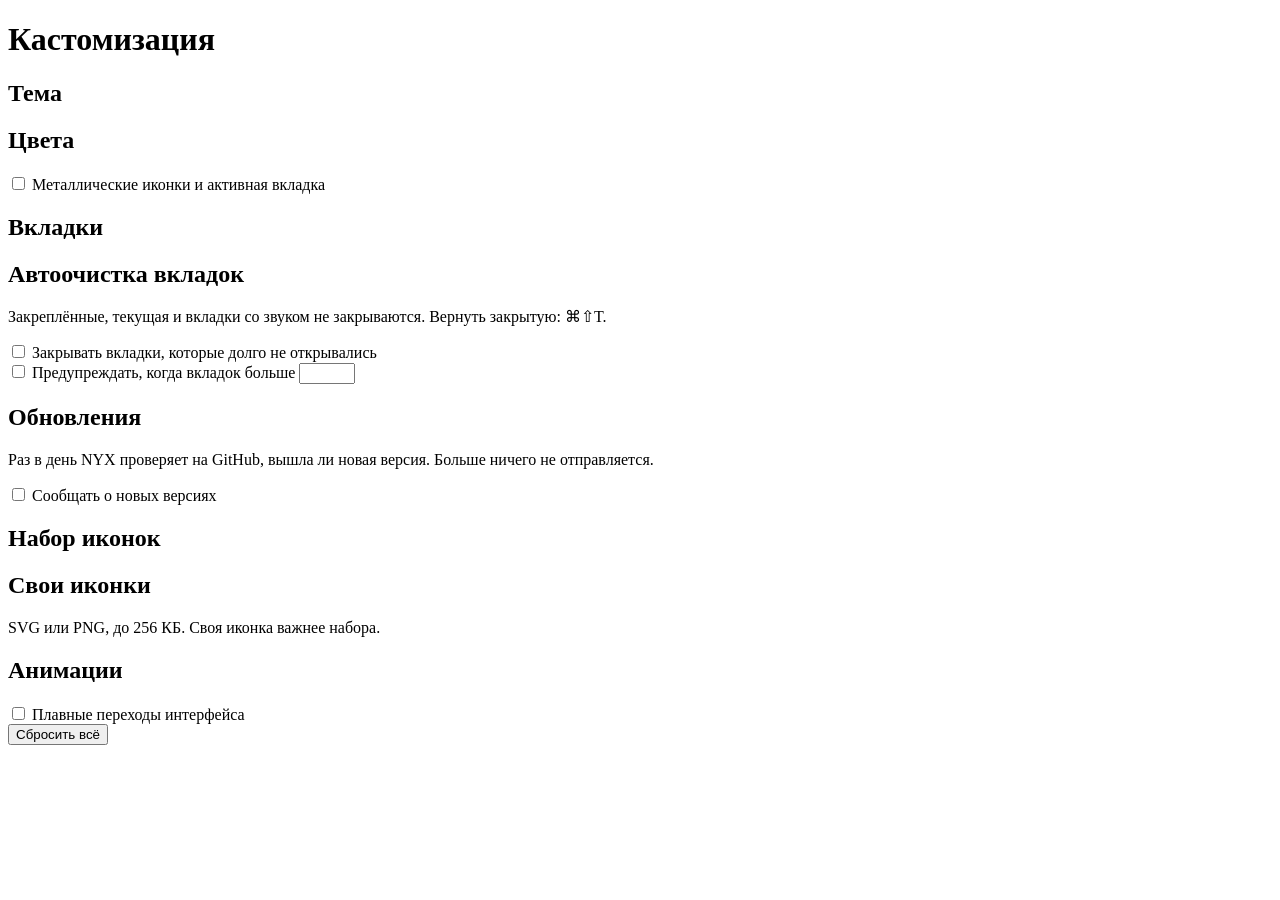
==== chrome/home/customize.html @ c4d68d40 "v1.0.0" ====
<!doctype html>
<html lang="ru">
  <head>
    <meta charset="utf-8" />
    <meta http-equiv="Content-Security-Policy" content="default-src chrome:; img-src chrome: data:; object-src 'none'" />
    <title>Кастомизация</title>
    <link rel="icon" href="chrome://branding/content/icon32.png" />
    <link rel="stylesheet" href="chrome://nyx/content/customize.css" />
  </head>
  <body>
    <main>
      <h1>Кастомизация</h1>

      <section>
        <h2>Тема</h2>
        <div id="presets" class="options"></div>
      </section>

      <section>
        <h2>Цвета</h2>
        <div id="colors" class="grid"></div>
        <label class="row">
          <input id="metal" type="checkbox" />
          <span>Металлические иконки и активная вкладка</span>
        </label>
      </section>

      <section>
        <h2>Вкладки</h2>
        <div id="tabs" class="options"></div>
      </section>

      <section>
        <h2>Автоочистка вкладок</h2>
        <p class="hint">Закреплённые, текущая и вкладки со звуком не закрываются. Вернуть закрытую: ⌘⇧T.</p>
        <label class="row">
          <input id="tab-cleanup" type="checkbox" />
          <span>Закрывать вкладки, которые долго не открывались</span>
        </label>
        <div id="cleanup-hours" class="options spaced"></div>
        <label class="row spaced">
          <input id="tab-warning" type="checkbox" />
          <span>Предупреждать, когда вкладок больше</span>
          <input id="tab-limit" class="number" type="number" min="5" max="500" step="1" aria-label="Порог вкладок" />
        </label>
      </section>

      <section>
        <h2>Обновления</h2>
        <p class="hint">Раз в день NYX проверяет на GitHub, вышла ли новая версия. Больше ничего не отправляется.</p>
        <label class="row">
          <input id="update-check" type="checkbox" />
          <span>Сообщать о новых версиях</span>
        </label>
      </section>

      <section>
        <h2>Набор иконок</h2>
        <div id="packs" class="options"></div>
      </section>

      <section>
        <h2>Свои иконки</h2>
        <p class="hint">SVG или PNG, до 256 КБ. Своя иконка важнее набора.</p>
        <div id="icons" class="grid"></div>
        <p id="icon-error" class="error" role="alert"></p>
      </section>

      <section>
        <h2>Анимации</h2>
        <label class="row">
          <input id="animations" type="checkbox" />
          <span>Плавные переходы интерфейса</span>
        </label>
      </section>

      <button id="reset" class="option" type="button">Сбросить всё</button>
    </main>
    <script src="chrome://nyx/content/customize.js"></script>
  </body>
</html>
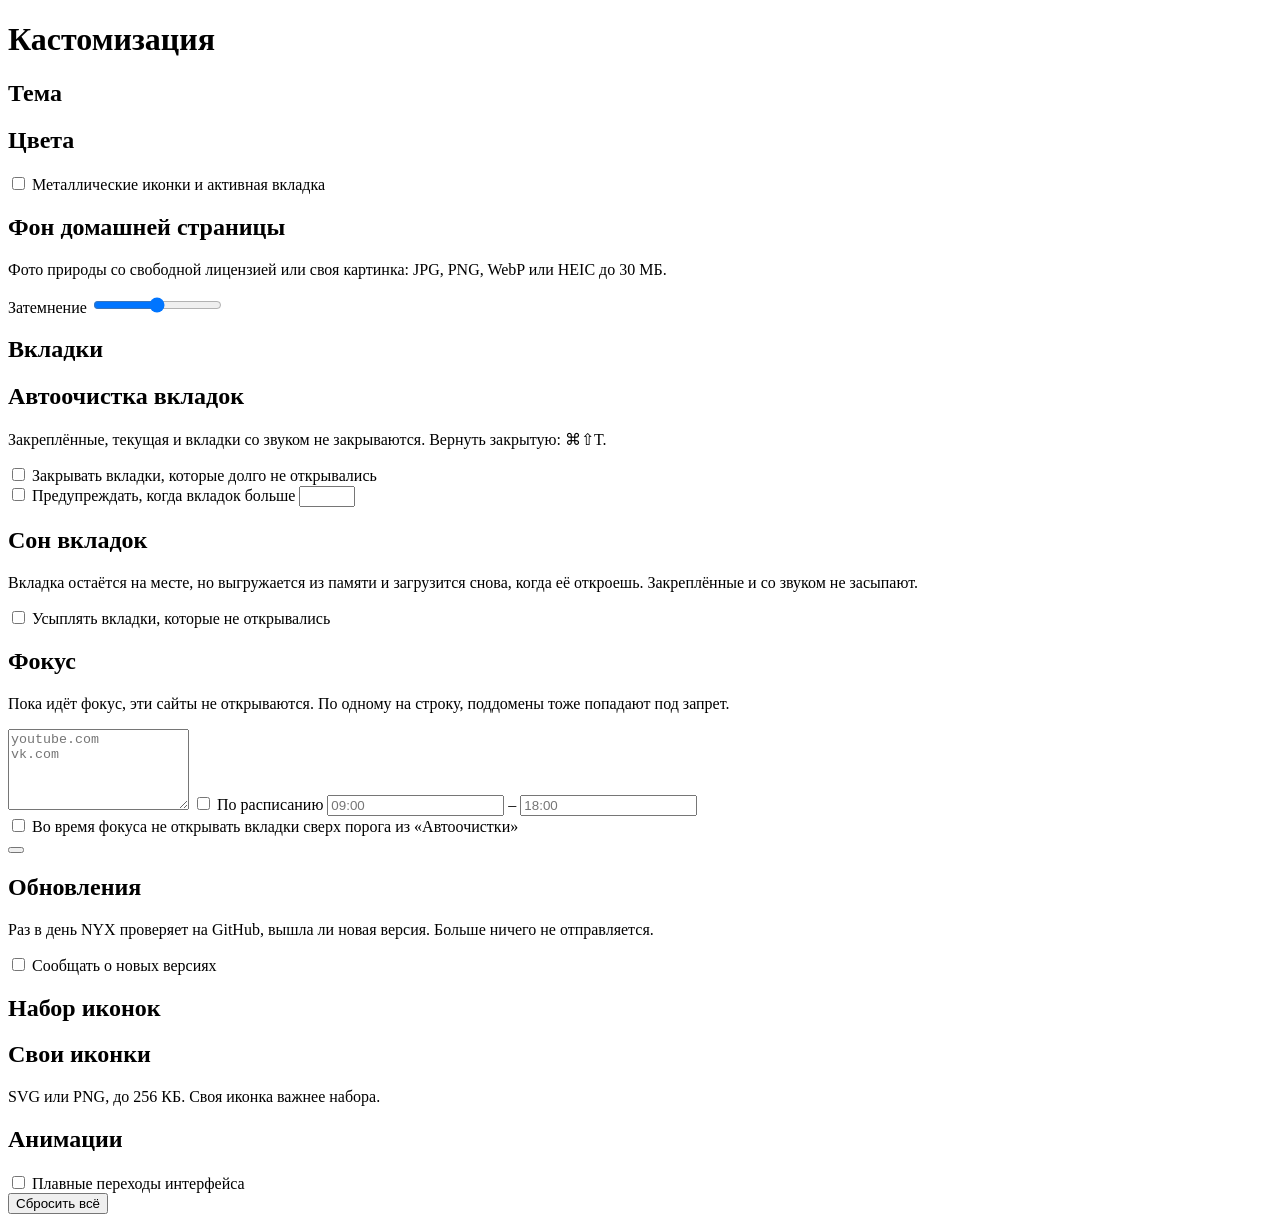
==== commit 9369d59c: "v1.1.0" ====
--- a/chrome/home/customize.html
+++ b/chrome/home/customize.html
@@ -25,6 +25,19 @@
         </label>
       </section>
 
+      <section id="home-background">
+        <h2>Фон домашней страницы</h2>
+        <p id="background-hint" class="hint">Фото природы со свободной лицензией или своя картинка: JPG, PNG, WebP или HEIC до 30 МБ.</p>
+        <div id="backgrounds" class="backgrounds"></div>
+        <input id="background-file" type="file" accept="image/jpeg,image/png,image/webp,image/heic,image/heif,.heic,.heif" hidden />
+        <label class="row spaced">
+          <span>Затемнение</span>
+          <input id="home-dim" type="range" min="0" max="70" step="5" />
+          <span id="home-dim-value" class="hint inline"></span>
+        </label>
+        <p id="background-error" class="error" role="alert"></p>
+      </section>
+
       <section>
         <h2>Вкладки</h2>
         <div id="tabs" class="options"></div>
@@ -32,7 +45,7 @@
 
       <section>
         <h2>Автоочистка вкладок</h2>
-        <p class="hint">Закреплённые, текущая и вкладки со звуком не закрываются. Вернуть закрытую: ⌘⇧T.</p>
+        <p class="hint">Закреплённые, текущая и вкладки со звуком не закрываются. Вернуть закрытую: <span class="reopen-key">⌘⇧T</span>.</p>
         <label class="row">
           <input id="tab-cleanup" type="checkbox" />
           <span>Закрывать вкладки, которые долго не открывались</span>
@@ -43,6 +56,38 @@
           <span>Предупреждать, когда вкладок больше</span>
           <input id="tab-limit" class="number" type="number" min="5" max="500" step="1" aria-label="Порог вкладок" />
         </label>
+      </section>
+
+      <section>
+        <h2>Сон вкладок</h2>
+        <p class="hint">Вкладка остаётся на месте, но выгружается из памяти и загрузится снова, когда её откроешь. Закреплённые и со звуком не засыпают.</p>
+        <label class="row">
+          <input id="tab-sleep" type="checkbox" />
+          <span>Усыплять вкладки, которые не открывались</span>
+        </label>
+        <div id="sleep-minutes" class="options spaced"></div>
+      </section>
+
+      <section id="focus">
+        <h2>Фокус</h2>
+        <p class="hint">Пока идёт фокус, эти сайты не открываются. По одному на строку, поддомены тоже попадают под запрет.</p>
+        <textarea id="focus-sites" class="sites" rows="5" placeholder="youtube.com&#10;vk.com" aria-label="Сайты для фокуса" spellcheck="false"></textarea>
+        <label class="row spaced">
+          <input id="focus-schedule" type="checkbox" />
+          <span>По расписанию</span>
+          <input id="focus-from" class="time" type="text" inputmode="numeric" maxlength="5" placeholder="09:00" aria-label="Начало фокуса, ЧЧ:ММ" />
+          <span>–</span>
+          <input id="focus-to" class="time" type="text" inputmode="numeric" maxlength="5" placeholder="18:00" aria-label="Конец фокуса, ЧЧ:ММ" />
+        </label>
+        <div id="focus-days" class="options spaced" aria-label="Дни фокуса"></div>
+        <label class="row spaced">
+          <input id="focus-hard-limit" type="checkbox" />
+          <span>Во время фокуса не открывать вкладки сверх порога из «Автоочистки»</span>
+        </label>
+        <div class="row spaced">
+          <button id="focus-now" class="option" type="button"></button>
+          <span id="focus-status" class="hint inline"></span>
+        </div>
       </section>
 
       <section>
